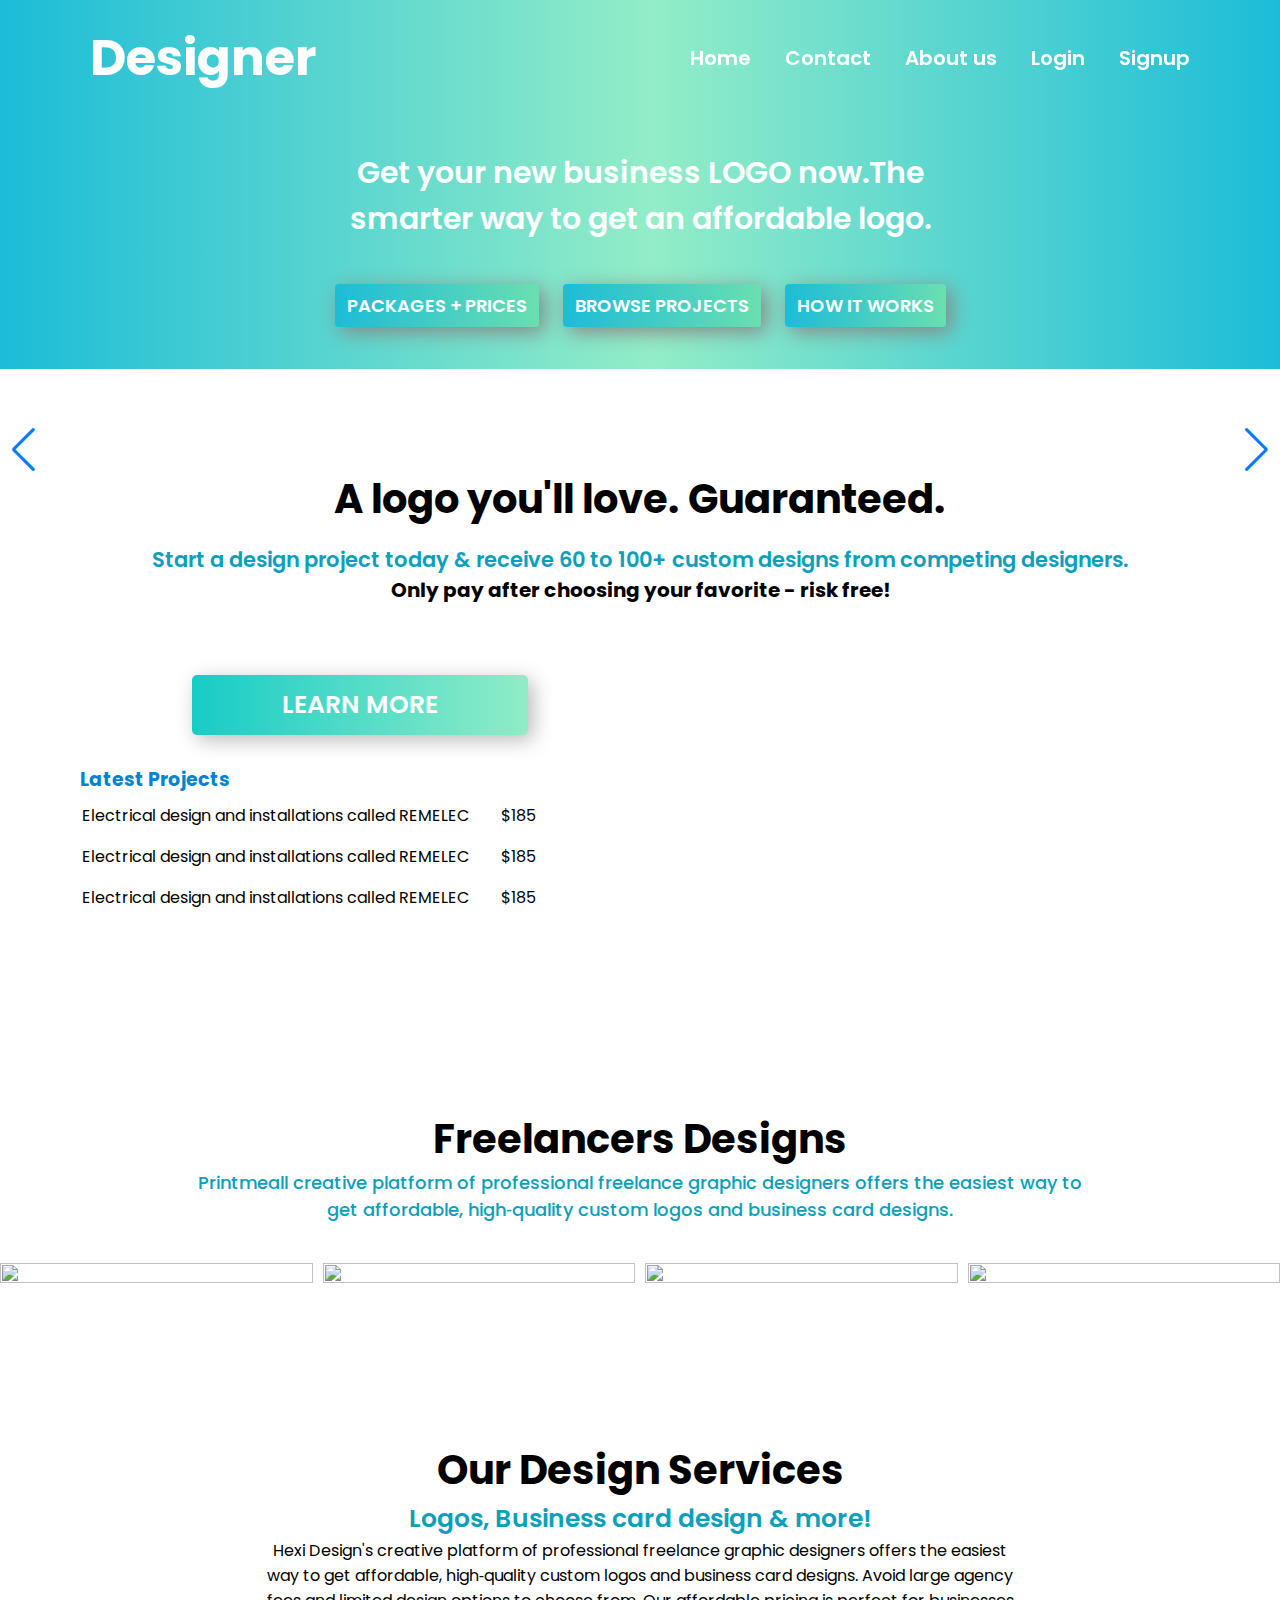
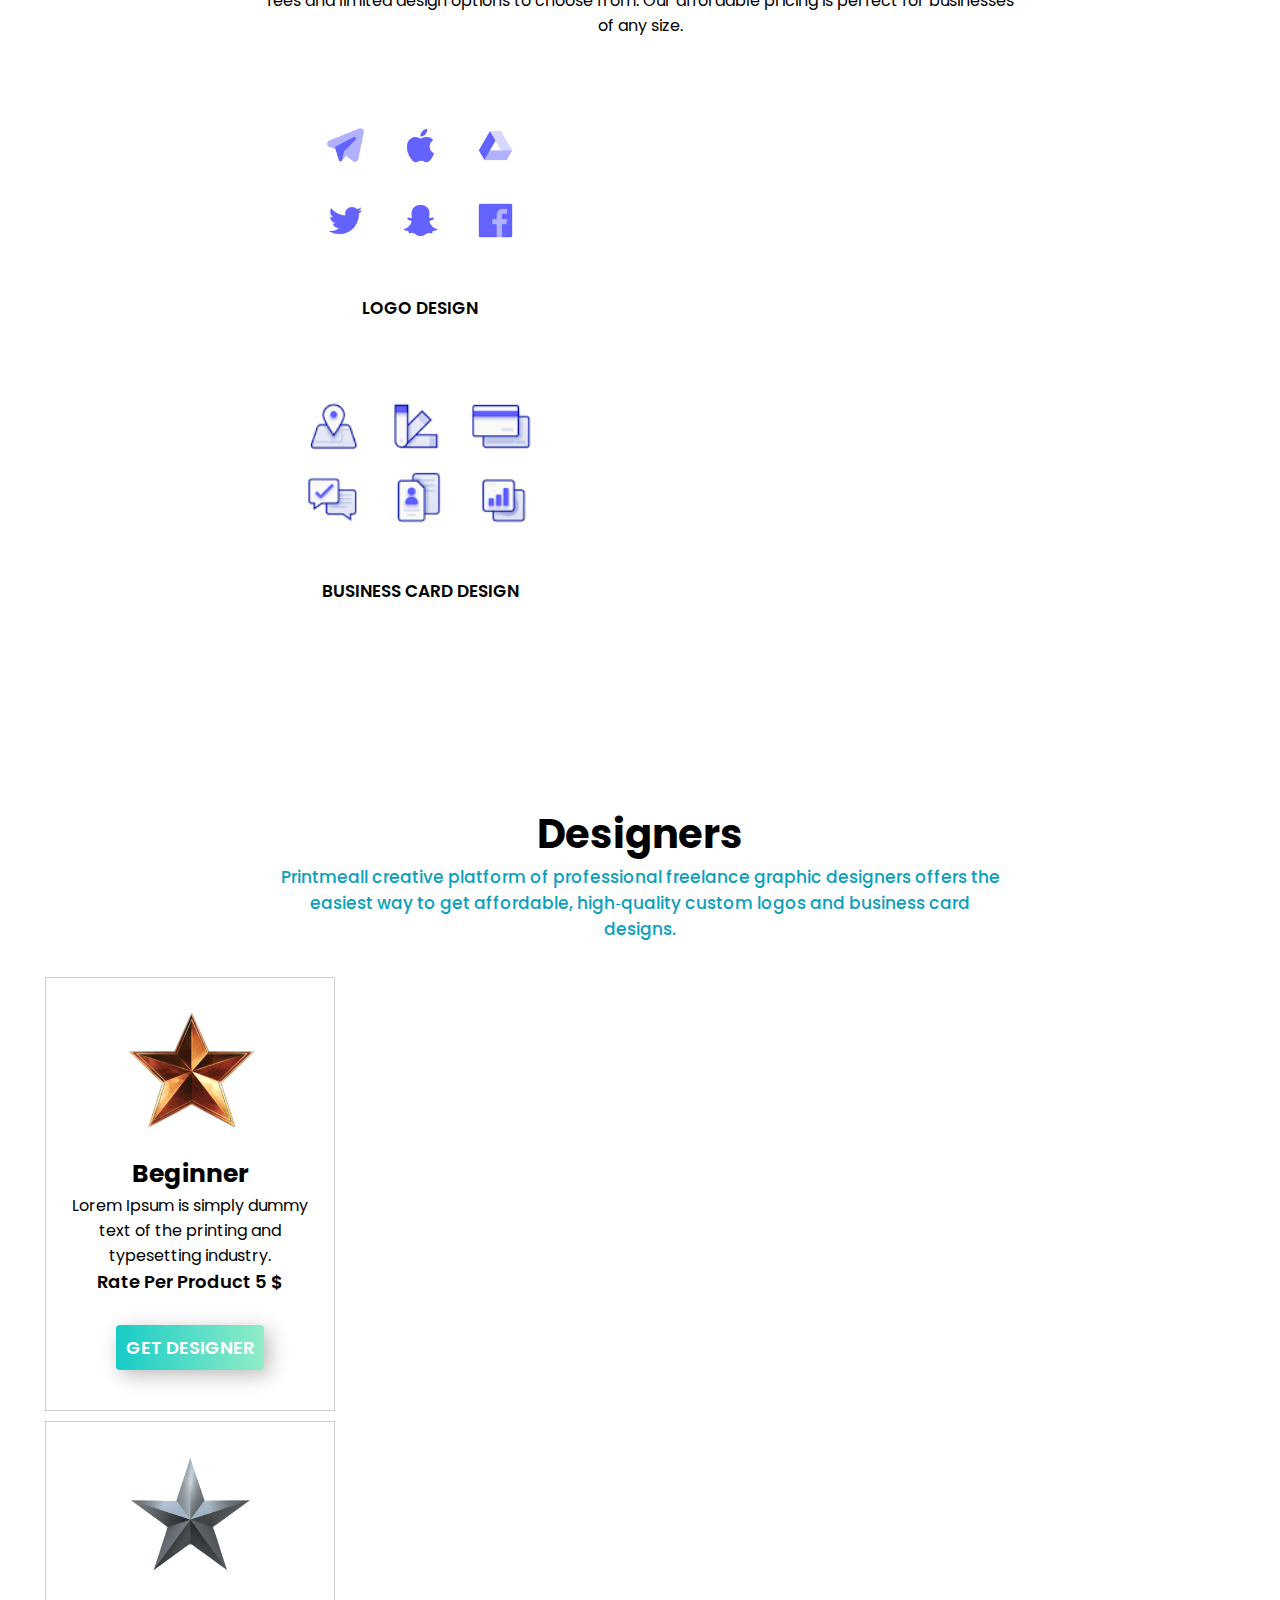
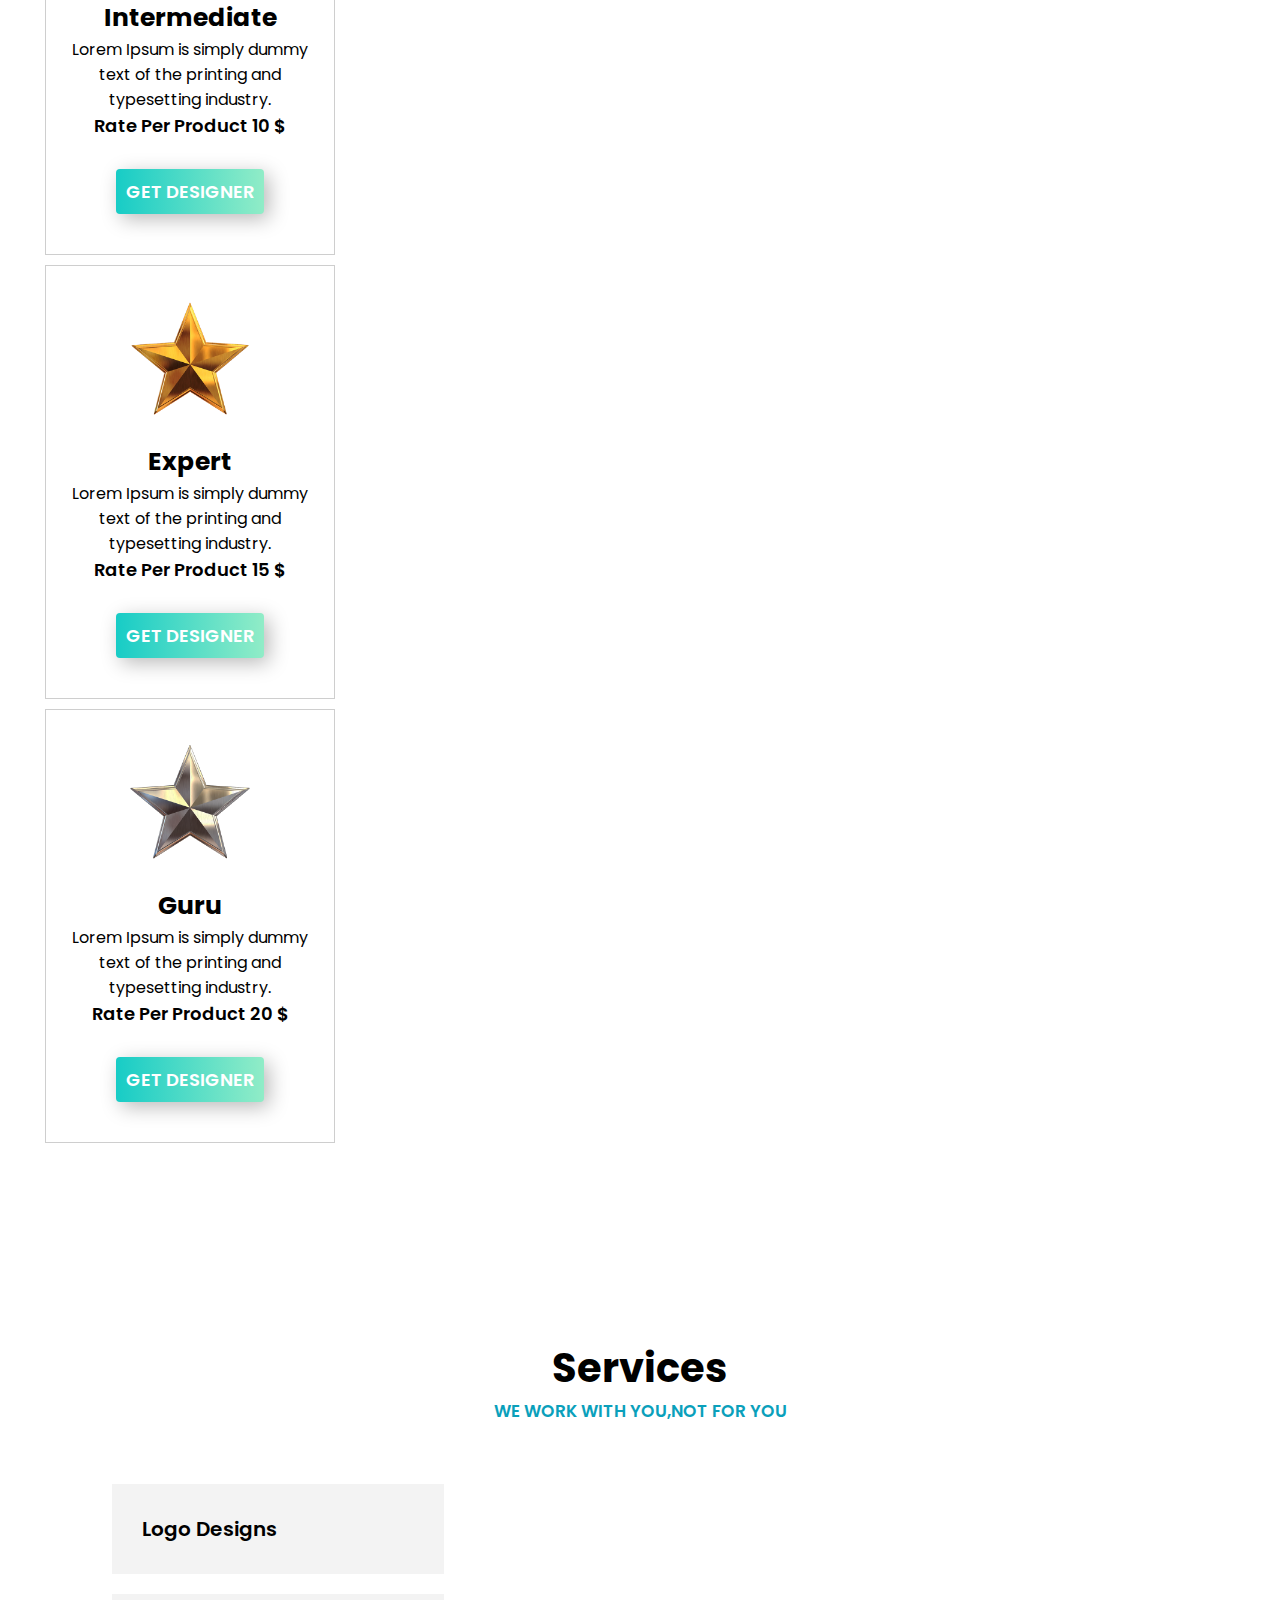
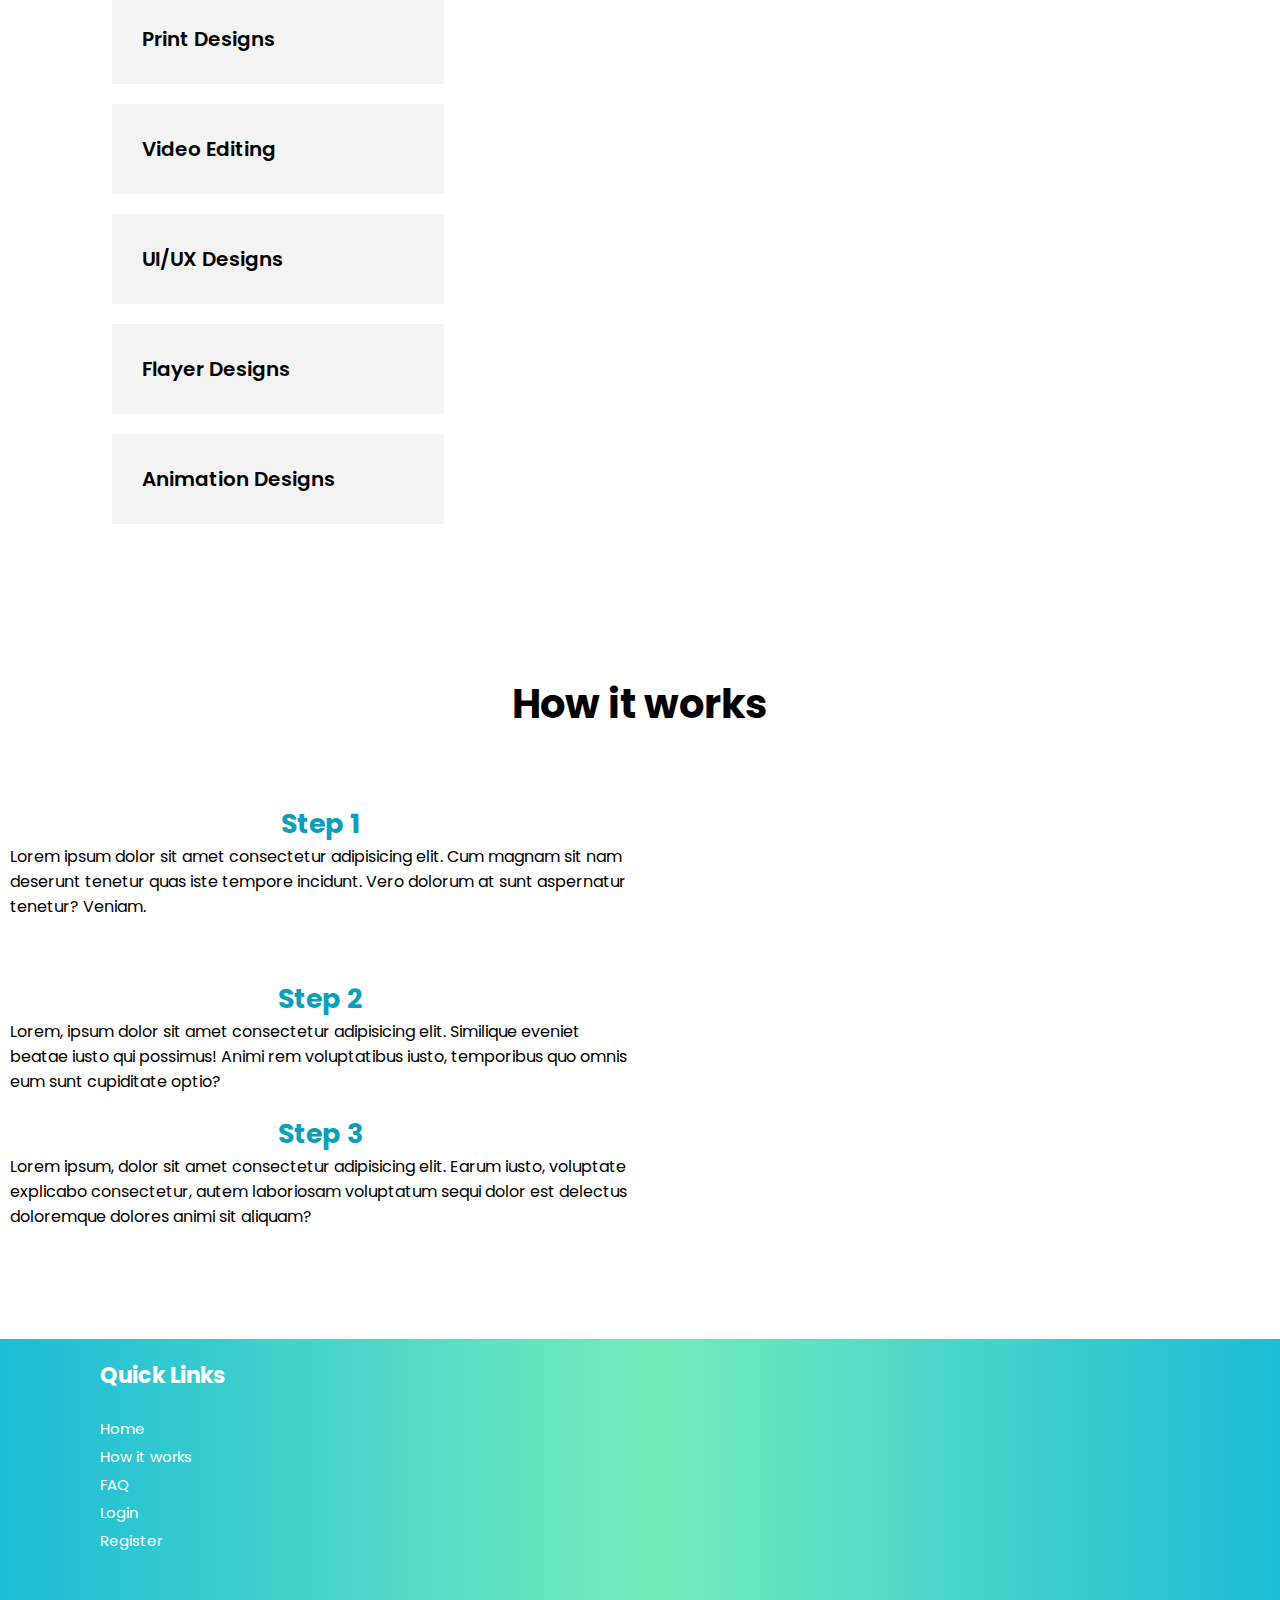
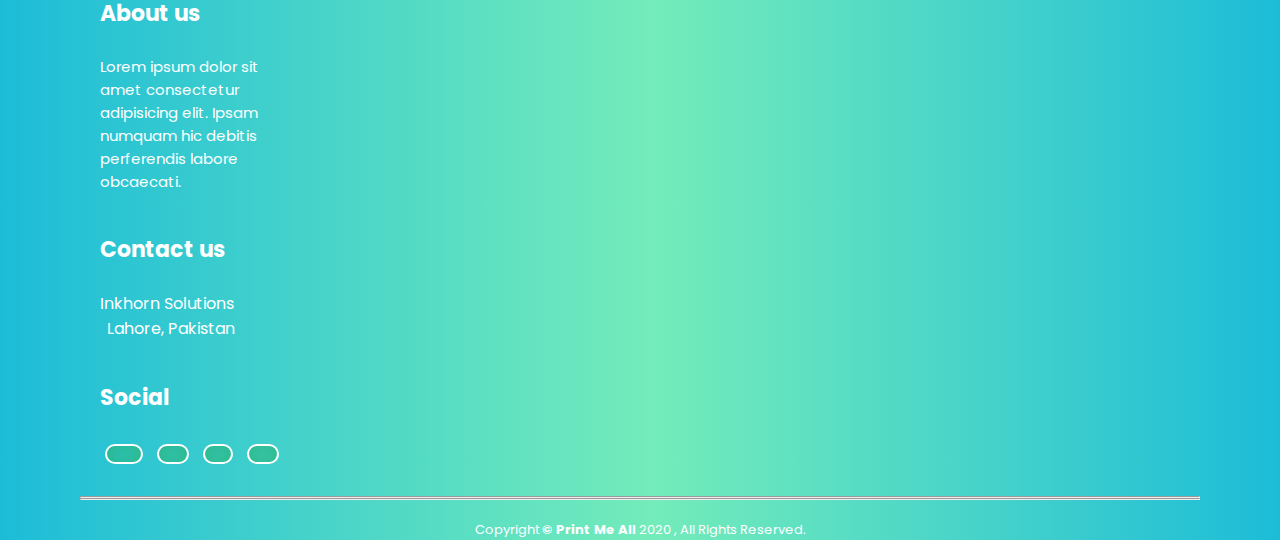
==== index.html @ 37b33242 "First commit" ====
<!DOCTYPE html>
<html lang="en">

<head>
    <meta charset="UTF-8">
    <meta name="viewport" content="width=device-width, initial-scale=1.0">
    <title>Document</title>

    <!-- bootstrap css -->

    <link rel="stylesheet" href="https://cdn.jsdelivr.net/npm/bootstrap@4.6.0/dist/css/bootstrap.min.css" integrity="sha384-B0vP5xmATw1+K9KRQjQERJvTumQW0nPEzvF6L/Z6nronJ3oUOFUFpCjEUQouq2+l" crossorigin="anonymous">

    <!-- Link Swiper's CSS -->
    <link rel="stylesheet" href="https://unpkg.com/swiper/swiper-bundle.min.css">

    <!-- css file -->

    <link rel="stylesheet" href="css/styles.css">

    <!-- google font -->

    <link rel="preconnect" href="https://fonts.gstatic.com">
    <link href="https://fonts.googleapis.com/css2?family=Nunito:wght@400;600;700&display=swap" rel="stylesheet">
    <link href="https://fonts.googleapis.com/css2?family=Ubuntu:wght@300;400;500;700&display=swap" rel="stylesheet">
    <link href="https://fonts.googleapis.com/css2?family=Open+Sans:wght@800&display=swap" rel="stylesheet">
    <link href="https://fonts.googleapis.com/css2?family=Poppins:wght@100;200;300;400;500;600;700;800;900&display=swap" rel="stylesheet">

    <!-- font awesome -->

    <script src="https://use.fontawesome.com/releases/v5.15.2/js/all.js" data-auto-replace-svg="nest"></script>

    <!-- bootstrap script -->

    <script src="https://code.jquery.com/jquery-3.5.1.slim.min.js" integrity="sha384-DfXdz2htPH0lsSSs5nCTpuj/zy4C+OGpamoFVy38MVBnE+IbbVYUew+OrCXaRkfj" crossorigin="anonymous"></script>
    <script src="https://cdn.jsdelivr.net/npm/bootstrap@4.6.0/dist/js/bootstrap.bundle.min.js" integrity="sha384-Piv4xVNRyMGpqkS2by6br4gNJ7DXjqk09RmUpJ8jgGtD7zP9yug3goQfGII0yAns" crossorigin="anonymous"></script>



</head>

<body>

    <!-- navbar -->

    <nav class="navbar-top">
        <div class="inner-width">
            <div class="logo">
                <a href="index.html">Designer</a>
            </div>
            <button class="menu-toggler">
            <span></span>
            <span></span>
            <span></span>
        </button>
            <div class="navbar-menu">
                <a href="index.html" class="active">Home</a>
                <a href="#footer">Contact</a>
                <a href="aboutus.html">About us</a>
                <a href="login.html">Login</a>
                <a href="signup.html">Signup</a>
            </div>
        </div>
    </nav>
    <!-- end navbar -->

    <div class="click">

        <!-- top section -->

        <div class="top">
            <div class="top-text">
                <p>Get your new business LOGO now.The smarter way to get an affordable logo.</p>
            </div>
            <div class="top-menu">
                <a href="">Packages + Prices</a>
                <a href="">Browse Projects</a>
                <a href="">How it works</a>
            </div>
        </div>

        <!-- end top section -->

        <!-- logo section -->

        <div class="logo-section">
            <div class="logo-top">
                <p>A logo you'll love. Guaranteed.</p>
                <p>Start a design project today & receive 60 to 100+ custom designs from competing designers.</p>
                <p>Only pay after choosing your favorite - risk free!</p>
            </div>
            <div class="container">
                <div class="logo-bottom row">
                    <div class="learn">
                        <a href="">Learn More</a>
                    </div>
                    <div class="projects">
                        <p>Latest Projects</p>
                        <table>
                            <tr>
                                <td>Electrical design and installations called REMELEC</td>
                                <td>$185</td>
                            </tr>
                            <tr>
                                <td>Electrical design and installations called REMELEC</td>
                                <td>$185</td>
                            </tr>
                            <tr>
                                <td>Electrical design and installations called REMELEC</td>
                                <td>$185</td>
                            </tr>
                        </table>
                    </div>
                </div>
            </div>
        </div>

        <!-- end logo section -->

        <!-- designs -->

        <div class="designs">

            <div class="designs-top">
                <p>Freelancers Designs</p>
                <p>Printmeall creative platform of professional freelance graphic designers offers the easiest way to get affordable, high‑quality custom logos and business card designs.</p>
            </div>

            <!-- Swiper -->
            <div class="swiper-container">
                <div class="swiper-wrapper">
                    <div class="swiper-slide">
                        <img src="images/image card.jpg" alt="">
                    </div>
                    <div class="swiper-slide">
                        <img src="images/image card.jpg" alt="">
                    </div>
                    <div class="swiper-slide">
                        <img src="images/image card.jpg" alt="">
                    </div>
                    <div class="swiper-slide">
                        <img src="images/image card.jpg" alt="">
                    </div>
                    <div class="swiper-slide">
                        <img src="images/image card.jpg" alt="">
                    </div>
                    <div class="swiper-slide">
                        <img src="images/image card.jpg" alt="">
                    </div>
                    <div class="swiper-slide">
                        <img src="images/image card.jpg" alt="">
                    </div>
                    <div class="swiper-slide">
                        <img src="images/image card.jpg" alt="">
                    </div>
                    <div class="swiper-slide">
                        <img src="images/image card.jpg" alt="">
                    </div>
                    <div class="swiper-slide">
                        <img src="images/image card.jpg" alt="">
                    </div>
                </div>
                <!-- Add Arrows -->
                <div class="swiper-button-next"></div>
                <div class="swiper-button-prev"></div>
            </div>
        </div>

        <!-- end designs -->

        <!-- services -->

        <div class="services">
            <div class="services-top">
                <p>Our Design Services</p>
                <p>Logos, Business card design & more!</p>
                <p>Hexi Design's creative platform of professional freelance graphic designers offers the easiest way to get affordable, high‑quality custom logos and business card designs. Avoid large agency fees and limited design options to choose from.
                    Our affordable pricing is perfect for businesses of any size.</p>
            </div>
            <div class="categories row">
                <div class="category logo-design">
                    <img src="images/37188.png" alt="">
                    <p>LOGO DESIGN</p>
                </div>
                <div class="category card-design">
                    <img src="images/download-3.png" alt="">
                    <p>BUSINESS CARD DESIGN</p>
                </div>
            </div>
        </div>

        <!-- end services -->

        <!-- levels -->

        <div class="levels">
            <div class="levels-top">
                <div class="levels-top-head">
                    <p>Designers</p>
                </div>
                <div class="levels-top-line">
                    <p>Printmeall creative platform of professional freelance graphic designers offers the easiest way to get affordable, high‑quality custom logos and business card designs.</p>
                </div>
            </div>

            <div class="cards row">
                <div class="beginner level">
                    <div class="inner-level">
                        <div class="level-star">
                            <img src="images/bronze-stat.png" alt="">
                        </div>
                        <div class="level-name">
                            <p>Beginner</p>
                        </div>
                        <div class="level-description">
                            <p>Lorem Ipsum is simply dummy text of the printing and typesetting industry.</p>
                        </div>
                        <div class="level-rate">
                            <p>Rate Per Product 5 $</p>
                        </div>
                        <div class="level-btn">
                            <a href="">Get Designer</a>
                        </div>
                    </div>
                </div>
                <div class="intermediate level">
                    <div class="inner-level">
                        <div class="level-star">
                            <img src="images/silver-satr.png" alt="">
                        </div>
                        <div class="level-name">
                            <p>Intermediate</p>
                        </div>
                        <div class="level-description">
                            <p>Lorem Ipsum is simply dummy text of the printing and typesetting industry.</p>
                        </div>
                        <div class="level-rate">
                            <p>Rate Per Product 10 $</p>
                        </div>
                        <div class="level-btn">
                            <a href="">Get Designer</a>
                        </div>
                    </div>
                </div>
                <div class="expert level">
                    <div class="inner-level">
                        <div class="level-star">
                            <img src="images/golden-stgar.png" alt="">
                        </div>
                        <div class="level-name">
                            <p>Expert</p>
                        </div>
                        <div class="level-description">
                            <p>Lorem Ipsum is simply dummy text of the printing and typesetting industry.</p>
                        </div>
                        <div class="level-rate">
                            <p>Rate Per Product 15 $</p>
                        </div>
                        <div class="level-btn">
                            <a href="">Get Designer</a>
                        </div>
                    </div>
                </div>
                <div class="guru level">
                    <div class="inner-level">
                        <div class="level-star">
                            <img src="images/platinume.png" alt="">
                        </div>
                        <div class="level-name">
                            <p>Guru</p>
                        </div>
                        <div class="level-description">
                            <p>Lorem Ipsum is simply dummy text of the printing and typesetting industry.</p>
                        </div>
                        <div class="level-rate">
                            <p>Rate Per Product 20 $</p>
                        </div>
                        <div class="level-btn">
                            <a href="">Get Designer</a>
                        </div>
                    </div>
                </div>
            </div>
        </div>

        <!-- end levels -->

        <!-- services -->

        <div class="section-2" id="services">
            <div>
                <div class="services">
                    <div class="services2-top">
                        <h1 class="services-head">Services</h1>
                        <p>WE WORK WITH YOU,NOT FOR YOU</p>
                    </div>
                    <div class="services-box row">
                        <div class="services-col">
                            <div class="service-card">
                                <p>Logo Designs</p>
                                <i class="fas fa-angle-double-right"></i>
                            </div>
                        </div>
                        <div class="services-col">
                            <div class="service-card">
                                <p>Print Designs</p>
                                <i class="fas fa-angle-double-right"></i>
                            </div>
                        </div>
                        <div class="services-col">
                            <div class="service-card">
                                <p>Video Editing</p>
                                <i class="fas fa-angle-double-right"></i>
                            </div>
                        </div>
                        <div class="services-col">
                            <div class="service-card">
                                <p>UI/UX Designs</p>
                                <i class="fas fa-angle-double-right"></i>
                            </div>
                        </div>
                        <div class="services-col">
                            <div class="service-card">
                                <p>Flayer Designs</p>
                                <i class="fas fa-angle-double-right"></i>
                            </div>
                        </div>
                        <div class="services-col">
                            <div class="service-card">
                                <p>Animation Designs</p>
                                <i class="fas fa-angle-double-right"></i>
                            </div>
                        </div>
                    </div>
                </div>

            </div>
        </div>

        <!-- end services -->

        <!-- how it works -->

        <div class="how">
            <div class="inner-how">
                <div class="how-head">
                    <p>How it works</p>
                </div>
                <div class="container">
                    <div class="row">
                        <div class="how-col">
                            <p>Step 1</p>
                            <p>Lorem ipsum dolor sit amet consectetur adipisicing elit. Cum magnam sit nam deserunt tenetur quas iste tempore incidunt. Vero dolorum at sunt aspernatur tenetur? Veniam.</p>
                        </div>
                        <div class="how-col .blank-how">

                        </div>
                        <div class="how-col .blank-how">

                        </div>
                        <div class="how-col">
                            <p>Step 2</p>
                            <p>Lorem, ipsum dolor sit amet consectetur adipisicing elit. Similique eveniet beatae iusto qui possimus! Animi rem voluptatibus iusto, temporibus quo omnis eum sunt cupiditate optio?</p>
                        </div>
                        <div class="how-col">
                            <p>Step 3</p>
                            <p>Lorem ipsum, dolor sit amet consectetur adipisicing elit. Earum iusto, voluptate explicabo consectetur, autem laboriosam voluptatum sequi dolor est delectus doloremque dolores animi sit aliquam?</p>
                        </div>
                        <div class="how-col .blank-how">

                        </div>
                    </div>
                </div>
            </div>
        </div>

        <!-- end how it works -->

        <!--Footer-->
        <footer id="footer">
            <div class="inner-footer">
                <div class="row">
                    <div class="footer-col footer-links">
                        <h3>Quick Links</h3>
                        <a href=" ">Home</a>
                        <a href=" ">How it works</a>
                        <a href=" ">FAQ</a>
                        <a href="log2.php">Login</a>
                        <a href="reg2.php">Register</a>
                    </div>
                    <div class="footer-col footer-about">
                        <h3>About us</h3>
                        <p>Lorem ipsum dolor sit amet consectetur adipisicing elit. Ipsam numquam hic debitis perferendis labore obcaecati.</p>
                    </div>
                    <div class="footer-col footer-contact">
                        <h3>Contact us</h3>
                        <p>Inkhorn Solutions</p>
                        <p><i class="fas fa-map-marker-alt "></i>Lahore, Pakistan</p>
                    </div>
                    <div class="footer-col footer-social">
                        <h3>Social</h3>
                        <i class="fab fa-facebook-f face"></i>
                        <i class="fab fa-instagram insta"></i>
                        <i class="fab fa-twitter twitter"></i>
                        <i class="fab fa-linkedin linked"></i>
                    </div>
                    <hr>
                    <hr>
                    <div class="credits">
                        <p>Copyright <strong>© Print Me All</strong> 2020 , All Rights Reserved.</p>

                    </div>
                </div>
            </div>
        </footer>
        <!--End Footer-->
    </div>






    <!-- jquery -->

    <script src="https://cdnjs.cloudflare.com/ajax/libs/jquery/3.6.0/jquery.min.js"></script>

    <!-- swiper js -->
    <script src="https://unpkg.com/swiper/swiper-bundle.min.js"></script>

    <!-- js file -->
    <script src="js/index.js"></script>
</body>

</html>
---- css/styles.css ----
* {
    margin: 0;
    padding: 0;
    list-style: none;
    text-decoration: none;
    box-sizing: border-box;
}

a:hover {
    text-decoration: none;
}

body {
    margin: 0;
    padding: 0;
    font-family: 'Poppins', sans-serif;
}


/* navbar */

.navbar-top {
    position: fixed;
    padding-top: 20px;
    z-index: 999;
    width: 100%;
    top: 0;
}

.inner-width {
    margin: 0 50px;
    padding: 0 40px;
}

.navbar-top .inner-width {
    display: flex;
    align-items: center;
    justify-content: space-between;
}

.logo {
    font-weight: 700;
    font-size: 50px;
    color: #fff;
}

.menu-toggler {
    background: none;
    border: none;
    outline: none;
    width: 30px;
    position: relative;
    z-index: 999;
    display: none;
}

.menu-toggler span {
    display: block;
    height: 3px;
    background: #fff;
    margin: 6px 0;
    position: relative;
    transition: .3s linear;
}

.navbar-top a {
    color: #fff;
}

.navbar-menu a {
    font-weight: 600;
    font-size: 20px;
    margin-left: 30px;
    transition: .2s linear;
}

.navbar-menu a:hover {
    letter-spacing: 1.2px;
}

.sticky {
    /* background-image: linear-gradient(to right, #FF8008 0%, #FFC837 51%, #FF8008 100%); */
    background-image: linear-gradient(to right, #1cbcd8 0%, #93EDC7 51%, #1cbcd8 100%);
    padding: 0px 0;
    transition: .3s;
}


/* end navbar */


/* top-section */

.top {
    padding-top: 150px;
    /* background-image: linear-gradient(to right, #FF8008 0%, #FFC837 51%, #FF8008 100%); */
    background-image: linear-gradient(to right, #1cbcd8 0%, #93EDC7 51%, #1cbcd8 100%);
}

.top-text {
    margin: auto;
    width: 50%;
    color: #fff;
    text-align: center;
    font-size: 30px;
    font-weight: 600;
}

.top-menu {
    text-align: center;
    padding: 50px 0;
}

.top-menu a {
    color: #fff;
    font-size: 18px;
    font-weight: 600;
    display: inline;
    padding: 9px 12px;
    margin: 30px auto 20px;
    text-align: center;
    text-transform: uppercase;
    transition: 0.5s;
    background-size: 200% auto;
    box-shadow: 5px 5px 20px 0 #888686;
    border-radius: 4px;
    margin: 0 10px;
    /* display: block; */
}

.top-menu a {
    background-image: linear-gradient(to right, #1cbcd8 0%, #6cdfaf 51%, #1cbcd8 100%);
}

.top-menu a:hover {
    background-position: right center;
    /* change the direction of the change here */
    color: #fff;
    box-shadow: 8px 8px 20px 0 #436b5a;
    text-decoration: none;
}


/* top section end */


/* logo section */

.logo-section {
    text-align: center;
    padding: 100px 80px;
}

.logo-top p:nth-child(1) {
    font-size: 40px;
    font-weight: 700;
    padding-bottom: 15px;
}

.logo-top p:nth-child(2) {
    font-size: 21px;
    font-weight: 600;
    color: #0aa0bb;
}

.logo-top p:nth-child(3) {
    font-size: 20px;
    font-weight: 700;
}

.logo-bottom {
    padding: 40px 0;
}

.learn {
    width: 50%;
}

.learn a {
    color: #fff;
    font-size: 25px;
    font-weight: 600;
    background-color: orange;
    display: inline-block;
    width: 60%;
    padding: 11px 0;
    margin: 30px auto;
    text-align: center;
    text-transform: uppercase;
    transition: 0.5s;
    background-size: 200% auto;
    box-shadow: 5px 5px 20px 0 #bababa;
    border-radius: 5px;
    display: block;
}

.learn a {
    background-image: linear-gradient(to right, #17ccc6 0%, #93EDC7 51%, #17ccc6 100%);
}

.learn a:hover {
    background-position: right center;
    /* change the direction of the change here */
    color: #fff;
    box-shadow: 7px 7px 20px 0 #436b5a;
    text-decoration: none;
}

.projects {
    width: 50%;
    text-align: left;
}

.projects p {
    font-weight: 700;
    font-size: 19px;
    color: #0084d1;
}

table td {
    padding: 7px 30px 7px 0;
}


/* logo section end  */


/* designs sections */

.designs {
    margin: 50px 0px 100px;
}

.designs-top {
    /* color: #fff; */
    text-align: center;
    margin: auto;
    width: 70%;
    padding-bottom: 40px;
}

.designs-top p:nth-child(1) {
    font-weight: 700;
    font-size: 40px;
}

.designs-top p:nth-child(2) {
    font-weight: 500;
    font-size: 18px;
    color: #0aa0bb;
}

.swiper-container {
    width: 100%;
    height: 100%;
    padding: 0 0px!important;
}

.swiper-wrapper {
    padding: 0;
}

.swiper-slide {
    text-align: center;
    font-size: 18px;
    background: #fff;
    /* Center slide text vertically */
    display: -webkit-box;
    display: -ms-flexbox;
    display: -webkit-flex;
    display: flex;
    -webkit-box-pack: center;
    -ms-flex-pack: center;
    -webkit-justify-content: center;
    justify-content: center;
    -webkit-box-align: center;
    -ms-flex-align: center;
    -webkit-align-items: center;
    align-items: center;
}

.swiper-slide img {
    width: 100%;
    height: 100%;
}


/* end designs sections */


/* services */

.services {
    margin: 150px 100px;
}

.services-top {
    text-align: center;
    width: 70%;
    margin: auto;
}

.services-top p:nth-child(1) {
    font-weight: 700;
    font-size: 40px;
}

.services-top p:nth-child(2) {
    font-weight: 600;
    font-size: 25px;
    color: #0aa0bb;
}

.categories {
    margin: 0 100px;
}

.category {
    padding-top: 40px;
    text-align: center;
    width: 50%;
}

.category img {
    height: 150px;
    margin: 30px 0;
}

.category p {
    font-size: 17px;
    font-weight: 600;
}


/* end services */


/* levels */

.levels {
    padding: 40px;
    text-align: center;
}

.levels-top {
    padding: 10px 80px;
}

.levels-top-head p {
    font-size: 40px;
    font-weight: 700;
}

.levels-top-line {
    width: 70%;
    margin: auto;
    color: #0aa0bb;
}

.levels-top-line p {
    font-size: 17px;
    font-weight: 500;
    margin-bottom: 20px;
}

.level {
    width: 25%;
    padding: 5px;
}

.inner-level {
    border: 1px solid #cecece;
    text-align: center;
    padding: 20px;
}

.level-star img {
    width: 150px;
}

.level-name p {
    font-size: 25px;
    font-weight: 700;
}

.level-rate p {
    font-size: 18px;
    font-weight: 600;
}

.level-btn a {
    color: #fff;
    font-size: 18px;
    font-weight: 600;
    background-color: orange;
    display: inline-block;
    width: 60%;
    padding: 9px 0;
    margin: 30px auto 20px;
    text-align: center;
    text-transform: uppercase;
    transition: 0.5s;
    background-size: 200% auto;
    box-shadow: 5px 5px 20px 0 #bababa;
    border-radius: 4px;
    display: block;
}

.level-btn a {
    /* background-image: linear-gradient(to right, #FF8008 0%, #FFC837 51%, #FF8008 100%); */
    background-image: linear-gradient(to right, #17ccc6 0%, #93EDC7 51%, #17ccc6 100%);
}

.level-btn a:hover {
    background-position: right center;
    box-shadow: 5px 5px 20px 0 #436b5a;
    /* change the direction of the change here */
    color: #fff;
    text-decoration: none;
}


/* end levels */


/* services */

.services {
    text-align: center;
}

.vertical-line-design {
    margin: auto;
    text-align: center;
    width: 4px;
    height: 100px;
    /* background-color: #e9204f; */
    margin-bottom: 60px;
}

.services-head {
    font-size: 40px;
    font-weight: 700;
}

.services2-top p {
    font-weight: 600;
    font-size: 17px;
    margin-bottom: 60px;
    color: #0aa0bb;
}

.services-col {
    width: 33%;
    padding: 0 12px;
}

.service-card {
    text-align: left;
    background-color: #f3f3f3;
    padding: 30px 30px;
    margin-bottom: 20px;
    cursor: pointer;
}

.service-card p {
    font-size: 20px;
    font-weight: 600;
    display: inline;
}

.service-card i {
    float: right;
}

.service-card:hover {
    color: #fff;
    /* background-image: linear-gradient(to right, #FF8008 0%, #FFC837 51%, #FF8008 100%); */
    background-image: linear-gradient(to right, #17ccc6 0%, #93EDC7 51%, #17ccc6 100%);
    padding-left: 35px;
    padding-right: 22px;
    box-shadow: 8px 8px 20px 0 #436b5a;
    transition: .4s;
    transform: scale(1.015);
}


/* end services */


/* how it works */

.how-head {
    text-align: center;
    margin-bottom: 60px;
}

.how-head p {
    font-size: 40px;
    font-weight: 700;
}

.how-col {
    width: 50%;
    padding: 10px;
}

.how-col p:nth-child(1) {
    font-size: 27px;
    font-weight: 700;
    text-align: center;
    color: #0aa0bb;
}


/* end how it works */


/* footer */

footer a {
    color: #fff;
    font-size: 15px;
    font-weight: 400;
    margin: 5px 0;
    display: block;
}

footer a:hover {
    color: #fff;
    padding-left: 7px;
    transition: .2s;
    font-size: 15px;
    font-weight: 400;
}

footer {
    /* background-image: linear-gradient(to right, #FF8008 0%, #FFC837 51%, #FF8008 100%); */
    background-image: linear-gradient(to right, #1cbcd8 0%, #74ecba 51%, #1cbcd8 100%);
    color: #fff;
}

.footer-col h3 {
    margin-bottom: 25px;
    font-size: 22px;
}

.inner-footer {
    margin: 80px 80px 0;
}

.footer-col {
    width: 25%;
    padding: 20px;
}

.footer-about {
    padding-right: 70px;
}

.footer-about p {
    font-size: 15px;
}

.footer-contact i {
    padding-right: 7px;
}

.footer-social i {
    display: inline-block;
    margin: 5px;
    font-size: 20px;
    border: 2px solid #fff;
    border-radius: 999px;
    cursor: pointer;
    box-shadow: inset 0px 0px 20px 0px #2bb67c;
}

.footer-social i:hover {
    /* Start the shake animation and make the animation last for 0.5 seconds */
    animation: shake 1s;
    /* When the animation is finished, start again */
    animation-iteration-count: infinite;
}

@keyframes shake {
    0% {
        transform: translate(1px, 1px) rotate(0deg);
    }
    10% {
        transform: translate(-1px, -2px) rotate(-1deg);
    }
    20% {
        transform: translate(-3px, 0px) rotate(1deg);
    }
    30% {
        transform: translate(3px, 2px) rotate(0deg);
    }
    40% {
        transform: translate(1px, -1px) rotate(1deg);
    }
    50% {
        transform: translate(-1px, 2px) rotate(-1deg);
    }
    60% {
        transform: translate(-3px, 1px) rotate(0deg);
    }
    70% {
        transform: translate(3px, 1px) rotate(-1deg);
    }
    80% {
        transform: translate(-1px, -1px) rotate(1deg);
    }
    90% {
        transform: translate(1px, 2px) rotate(0deg);
    }
    100% {
        transform: translate(1px, -2px) rotate(-1deg);
    }
}

.face {
    padding: 8px 17px;
}

.insta {
    padding: 8px 14px;
}

.twitter {
    padding: 8px 13px;
}

.linked {
    padding: 8px 14px;
}

.insta:hover {
    background: #d6249f;
    background: radial-gradient(circle at 30% 107%, #fdf497 0%, #fdf497 5%, #fd5949 45%, #d6249f 60%, #285AEB 90%);
    box-shadow: 0px 3px 10px rgba(0, 0, 0, .25);
    box-shadow: 0 0 0 0;
}

.face:hover {
    background: #4267B2;
    box-shadow: 0 0 0 0;
}

.twitter:hover {
    background: #1DA1F2;
    box-shadow: 0 0 0 0;
}

.linked:hover {
    background: #0e76a8;
    box-shadow: 0 0 0 0;
}

.credits {
    margin: auto;
    text-align: center;
    font-size: 13px;
    margin-top: 20px;
}


/* end footer */


/* resposive */

@media screen and (max-width: 1100px) {
    /* navbar */
    .logo {
        font-size: 40px;
    }
    .navbar-menu a {
        margin-left: 20px;
    }
    .inner-footer {
        margin: 80px 30px 0;
    }
    .footer-col {
        width: 50%;
    }
}

@media screen and (max-width: 980px) {
    /* navbar */
    .inner-width {
        margin: 0 20px;
        padding: 0 20px;
    }
    .menu-toggler {
        display: block;
        z-index: 999;
    }
    .logo {
        font-size: 30px;
    }
    .navbar-menu {
        position: fixed;
        height: 100vh;
        width: 70%;
        /* background-image: linear-gradient(to right, #17ccc6 0%, #93EDC7 51%, #17ccc6 100%); */
        background-color: #17ccc6;
        box-shadow: 0 0 100px 2px rgb(0, 0, 0);
        top: 0;
        right: -100%;
        padding: 50px 20px;
        transition: .3s linear;
        z-index: 998;
    }
    .sticky .navbar-menu {
        background-color: #17ccc6;
    }
    .navbar-menu a {
        color: #fff;
        display: block;
        font-size: 20px;
        margin: 30px 0;
    }
    .navbar-menu a:hover {
        border: none;
    }
    .navbar-menu.active {
        right: 0;
    }
    .menu-toggler.active span:nth-child(1) {
        transform: rotate(-45deg);
        top: 4px;
    }
    .menu-toggler.active span:nth-child(2) {
        opacity: 0;
    }
    .menu-toggler.active span:nth-child(3) {
        transform: rotate(45deg);
        bottom: 14px;
    }
    /* end navbar */
    .top {
        padding-top: 150px;
    }
    .top-text {
        margin: auto;
        width: 80%;
        color: #fff;
        text-align: center;
        font-size: 25px;
        font-weight: 600;
    }
    .top-menu {
        text-align: center;
        padding: 30px 0 0px;
    }
    .top-menu a {
        color: #fff;
        font-size: 19px;
        font-weight: 600;
        display: inline-block;
        width: 100%;
        padding: 11px 0;
        margin: 0px auto;
        text-align: center;
        text-transform: uppercase;
        transition: 0.5s;
        background-size: 200% auto;
        box-shadow: 0 0 10px #eee;
        border-radius: 5px;
        display: block;
    }
    /* logo section */
    .logo-section {
        text-align: center;
        padding: 70px 20px;
    }
    .logo-top p:nth-child(1) {
        font-size: 30px;
        font-weight: 600;
        padding-bottom: 15px;
    }
    .logo-top p:nth-child(2) {
        font-size: 17px;
        font-weight: 600;
    }
    .logo-top p:nth-child(3) {
        font-size: 16px;
        font-weight: 700;
    }
    .learn {
        width: 100%;
        padding-bottom: 40px;
    }
    .projects {
        width: 100%;
        text-align: left;
    }
    /* end logo section */
    /* design section */
    .designs {
        margin: 0px 0px 100px;
    }
    .designs-top {
        text-align: center;
        margin: auto;
        width: 100%;
        padding-bottom: 40px;
    }
    .designs-top p:nth-child(1) {
        font-weight: 700;
        font-size: 33px;
    }
    .designs-top p:nth-child(2) {
        font-weight: 600;
        font-size: 17px;
    }
    /* end design section */
    /* services */
    .services {
        margin: 150px 20px;
    }
    .services-top {
        text-align: center;
        width: 80%;
        margin: auto;
    }
    .services-top p:nth-child(1) {
        font-weight: 700;
        font-size: 33px;
    }
    .services-top p:nth-child(2) {
        font-weight: 600;
        font-size: 20px;
    }
    .categories {
        margin: 0 20px;
    }
    .category {
        padding-top: 40px;
        text-align: center;
        width: 100%;
    }
    .category img {
        height: 150px;
        margin: 30px 0;
    }
    .category p {
        font-size: 17px;
        font-weight: 600;
    }
    /* end services */
    /* levels */
    .levels {
        padding: 40px;
        text-align: center;
    }
    .levels-top {
        padding: 10px 20px;
    }
    .levels-top-head p {
        font-size: 30px;
        font-weight: 700;
    }
    .levels-top-line {
        width: 100%;
        margin: auto;
    }
    .levels-top-line p {
        font-size: 16px;
        font-weight: 500;
        margin-bottom: 20px;
    }
    .level {
        width: 100%;
        padding: 5px;
    }
    .inner-level {
        border: 1px solid #cecece;
        text-align: center;
        padding: 20px;
    }
    .level-star img {
        width: 150px;
    }
    .level-name p {
        font-size: 25px;
        font-weight: 700;
    }
    .level-rate p {
        font-size: 18px;
        font-weight: 600;
    }
    .level-btn a {
        color: #fff;
        font-size: 18px;
        font-weight: 600;
        background-color: orange;
        display: inline-block;
        width: 60%;
        padding: 9px 0;
        margin: 30px auto 20px;
        text-align: center;
        text-transform: uppercase;
        transition: 0.5s;
        background-size: 200% auto;
        box-shadow: 0 0 20px #eee;
        border-radius: 4px;
        display: block;
    }
    .level-btn a {
        background-image: linear-gradient(to right, #FF8008 0%, #FFC837 51%, #FF8008 100%);
    }
    .level-btn a:hover {
        background-position: right center;
        /* change the direction of the change here */
        color: #fff;
        text-decoration: none;
    }
    /* end levels */
    /* services */
    .services {
        text-align: center;
    }
    .services-head {
        font-size: 35px;
        font-weight: 700;
    }
    .services2-top p {
        font-weight: 600;
        font-size: 16px;
        margin-bottom: 60px;
    }
    .services-col {
        width: 100%;
        padding: 0 12px;
    }
    .service-card {
        text-align: left;
        background-color: #f3f3f3;
        padding: 30px 30px;
        margin-bottom: 20px;
        cursor: pointer;
    }
    .service-card p {
        font-size: 20px;
        font-weight: 600;
        display: inline;
    }
    .service-card i {
        float: right;
    }
    .service-card:hover {
        color: #fff;
        background-image: linear-gradient(to right, #FF8008 0%, #FFC837 51%, #FF8008 100%);
        padding-left: 55px;
        padding-right: 22px;
        transition: .4s;
        transform: scale(1.015);
    }
    /* end services */
    /* how it works */
    .how {
        padding: 0 10px;
    }
    .how-col {
        width: 100%;
        margin-bottom: 30px;
    }
    .how-col.\.blank-how {
        display: none;
    }
    /* end how it works */
    /* footer */
    .inner-footer {
        margin: 80px 20px 0;
    }
    .footer-col {
        width: 100%;
    }
    /* end footer */
}
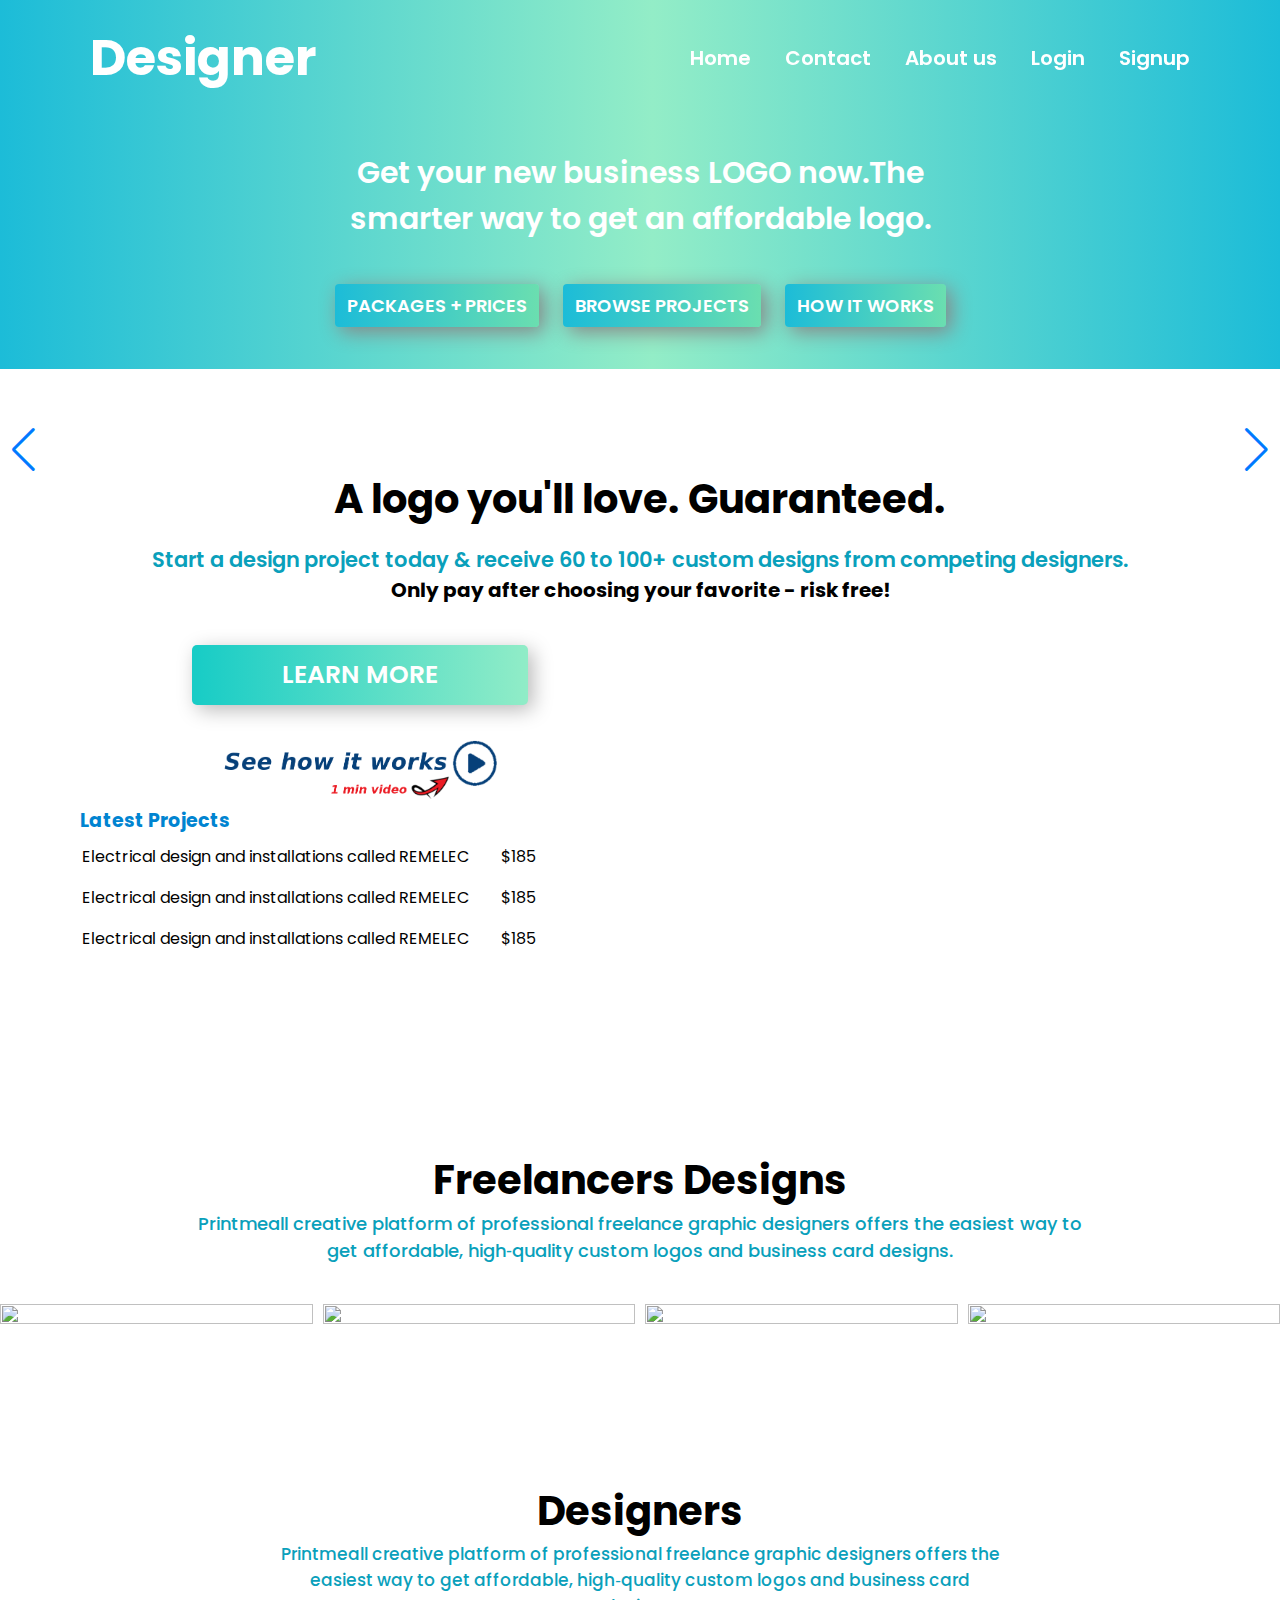
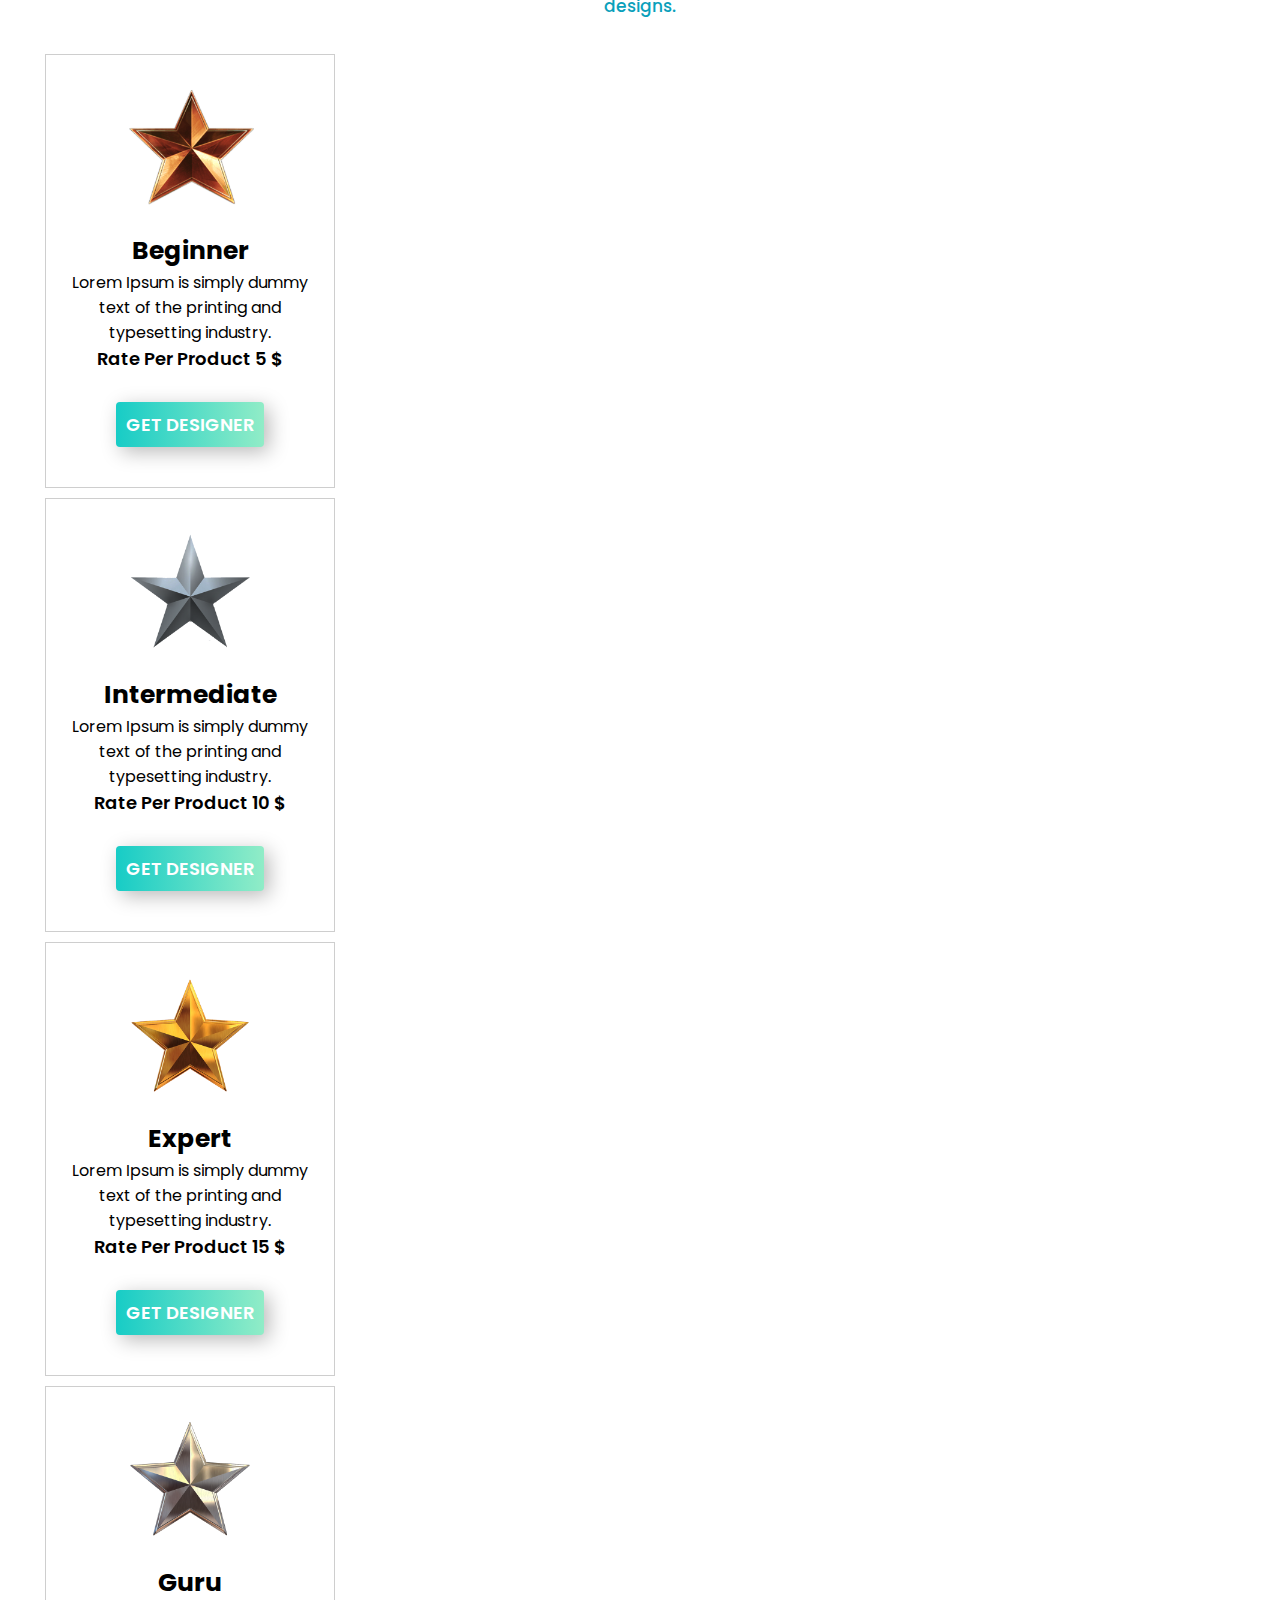
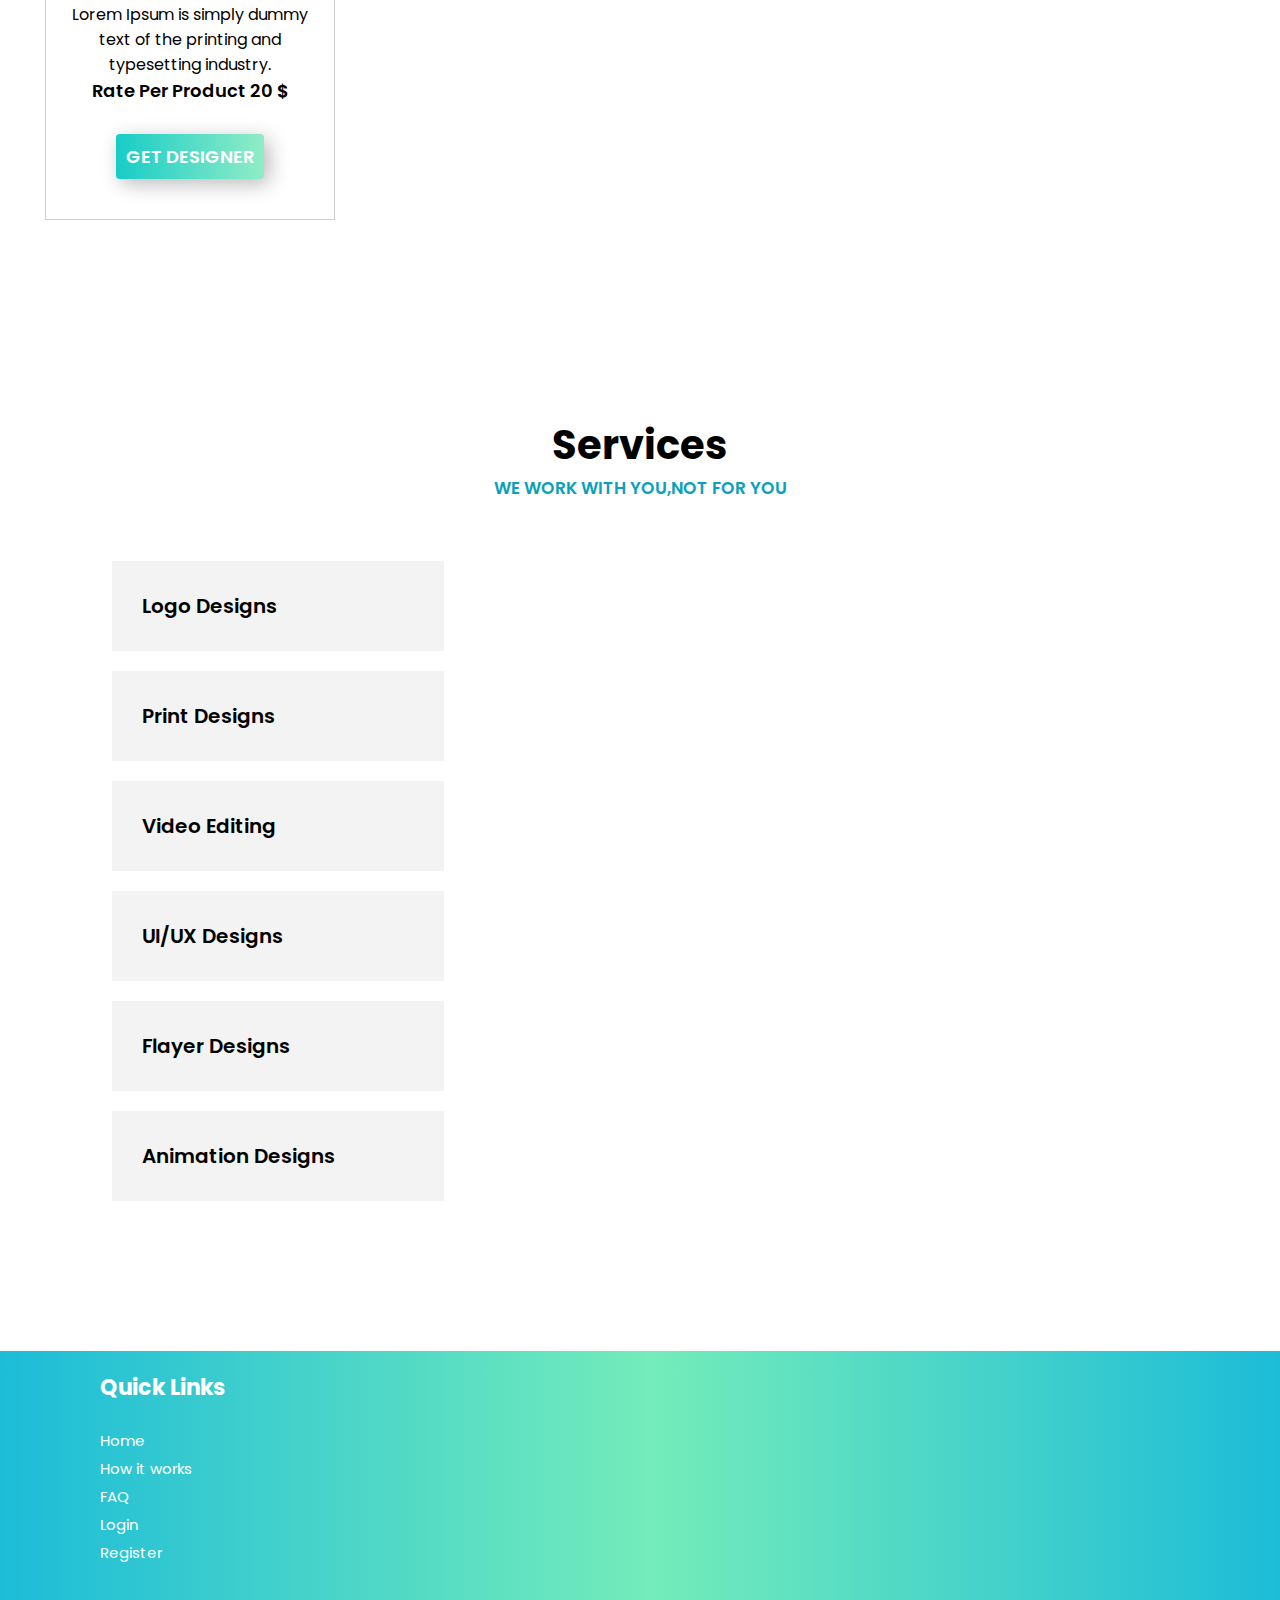
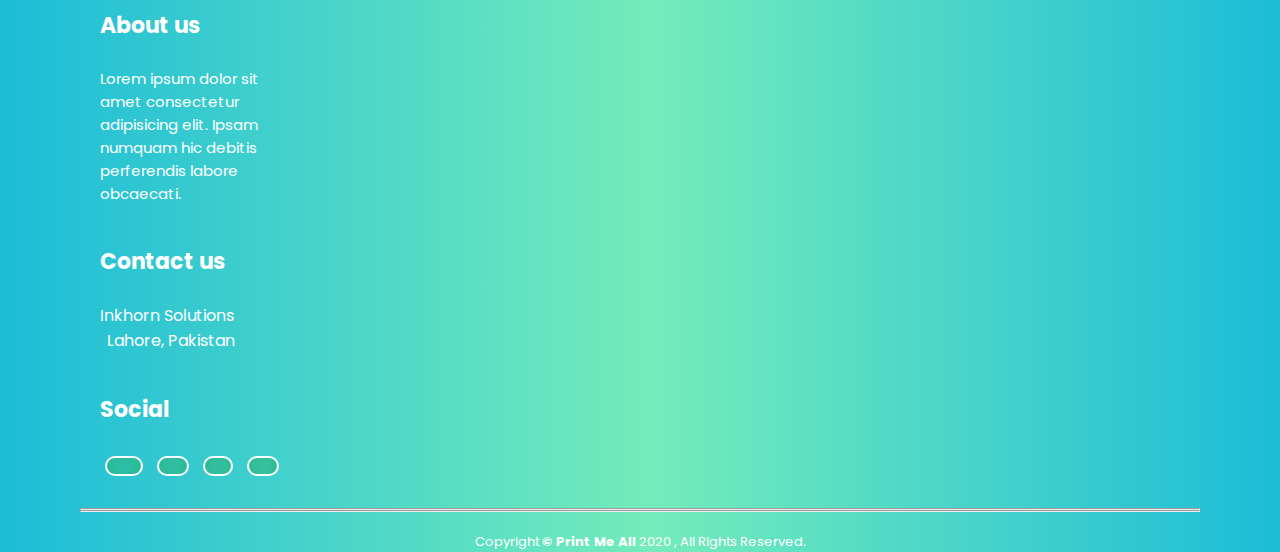
==== commit 8a411bad: "steps page" ====
--- a/index.html
+++ b/index.html
@@ -91,7 +91,10 @@
             <div class="container">
                 <div class="logo-bottom row">
                     <div class="learn">
-                        <a href="">Learn More</a>
+                        <a class="learn-btn" href="">Learn More</a>
+                        <div class="learn-img">
+                            <a href=""><img src="images/video2.png" alt=""></a>
+                        </div>
                     </div>
                     <div class="projects">
                         <p>Latest Projects</p>
@@ -169,7 +172,7 @@
 
         <!-- services -->
 
-        <div class="services">
+        <!-- <div class="services">
             <div class="services-top">
                 <p>Our Design Services</p>
                 <p>Logos, Business card design & more!</p>
@@ -186,7 +189,7 @@
                     <p>BUSINESS CARD DESIGN</p>
                 </div>
             </div>
-        </div>
+        </div> -->
 
         <!-- end services -->
 
@@ -340,7 +343,7 @@
 
         <!-- how it works -->
 
-        <div class="how">
+        <!-- <div class="how">
             <div class="inner-how">
                 <div class="how-head">
                     <p>How it works</p>
@@ -371,7 +374,7 @@
                     </div>
                 </div>
             </div>
-        </div>
+        </div> -->
 
         <!-- end how it works -->
 
--- a/css/styles.css
+++ b/css/styles.css
@@ -176,7 +176,7 @@
     width: 50%;
 }
 
-.learn a {
+.learn .learn-btn {
     color: #fff;
     font-size: 25px;
     font-weight: 600;
@@ -184,7 +184,7 @@
     display: inline-block;
     width: 60%;
     padding: 11px 0;
-    margin: 30px auto;
+    margin: 0px auto 30px;
     text-align: center;
     text-transform: uppercase;
     transition: 0.5s;
@@ -194,16 +194,33 @@
     display: block;
 }
 
-.learn a {
+.learn .learn-btn {
     background-image: linear-gradient(to right, #17ccc6 0%, #93EDC7 51%, #17ccc6 100%);
 }
 
-.learn a:hover {
+.learn .learn-btn:hover {
     background-position: right center;
     /* change the direction of the change here */
     color: #fff;
     box-shadow: 7px 7px 20px 0 #436b5a;
     text-decoration: none;
+}
+
+.learn-img {
+    margin-top: 20px;
+    width: 70%;
+    margin: auto;
+}
+
+.learn-img img {
+    width: 70%;
+    text-align: center;
+    margin: auto;
+}
+
+.learn-img img:hover {
+    width: 72%;
+    transition: .3s;
 }
 
 .projects {
